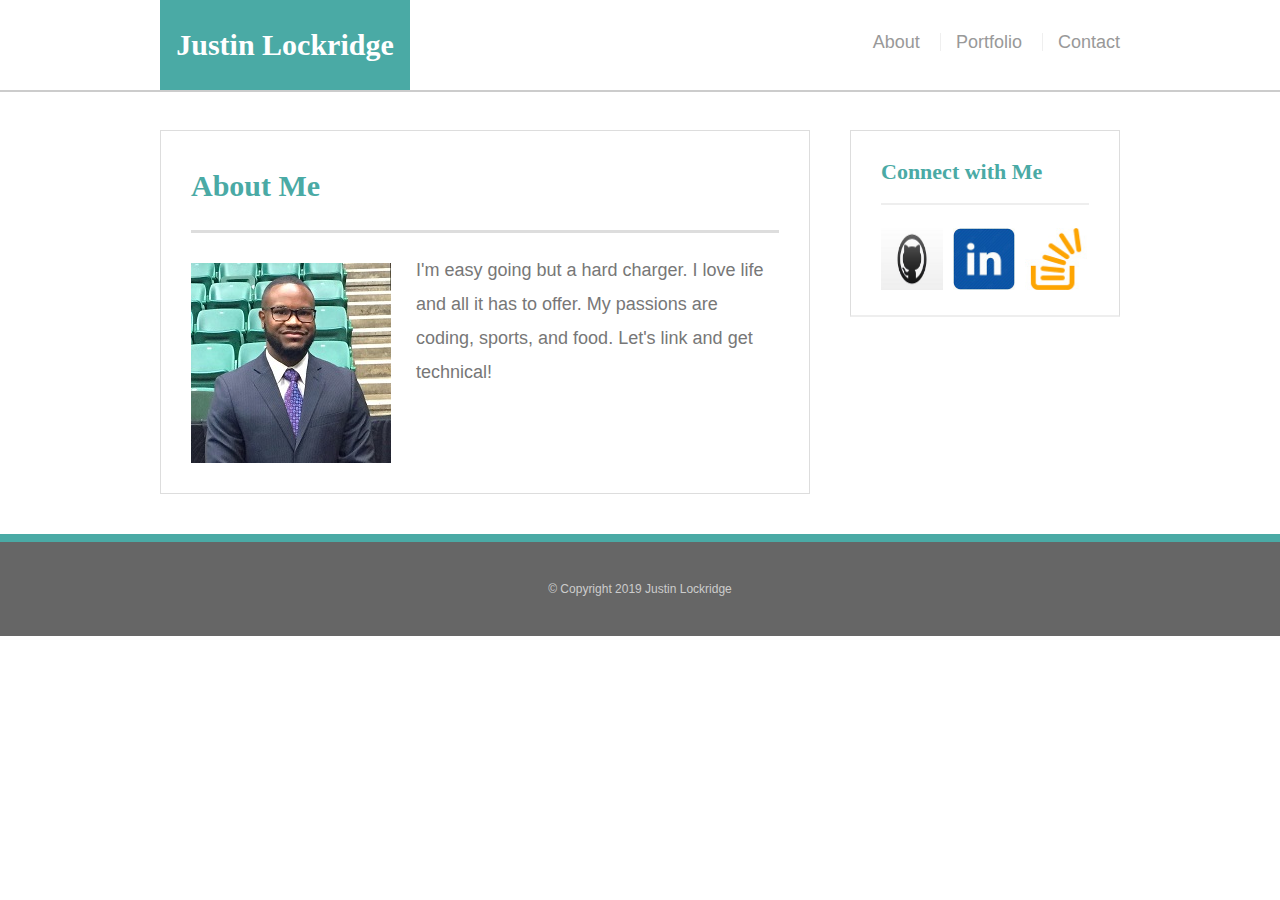
==== index.html @ 74245607 "add contact.html and images/ and index.html and portfolio.html and reset.css and style.css" ====
<!doctype html>
<html lang="en-us">

<head>
  <meta charset="UTF-8">
  <title>About | Justin Lockridge</title>
  <link rel="stylesheet" type="text/css" href="reset.css">
  <link rel="stylesheet" type="text/css" href="style.css">
</head>

<body>

  <header id="masthead">
    <div class="container">
      <a href="index.html" id="logo">Justin Lockridge</a>
      <nav>
        <a href="index.html">About</a>
        <a href="portfolio.html">Portfolio</a>
        <a href="contact.html">Contact</a>
      </nav>
    </div>
  </header>

  <div id="main-container" class="container">
    <section class="main-section">
      <h1>About Me</h1>

      <img src="images/lockridge.jpg" class="auth-image" alt="lockridge picture">

      <p>I'm easy going but a hard charger. I love life and all it has to offer. My passions are coding, sports, and
        food. Let's link and get technical!</p>

    </section>
    <section class="sidebar">
      <div id="connect">
        <h2>Connect with Me</h2>
        <img src="images/github.jpg" class="social" alt="Github">
        <img src="images/linkedin.jpg" class="social" alt="Linkedin">
        <img src="images/stack overflow.jpg" class="social" alt="Stack Overflow">
      </div>
    </section>
  </div>

  <footer>
    <div class="container">
      &copy; Copyright 2019 Justin Lockridge
    </div>
  </footer>
  <body style= "background: url(https://www.duvarkagidimodelleri.gen.tr/wp-content/uploads/2018/04/PWS0107.jpg)">
  </body>
</body>

</html>
---- style.css ----
* {
    box-sizing: border-box;
}

body {
    background: url(https://www.duvarkagidimodelleri.gen.tr/wp-content/uploads/2018/04/PWS0107.jpg);
    font-size: 18px;
    line-height: 34px;
    font-family: Arial, Helvetica, sans-serif;
    color: #777;
}

.container {
    width: 100%;
    max-width: 960px;
    margin: 0 auto;
    clear: both;
}

h1, h2, h3, p {
    margin-bottom: 20px;
}

p:last-child {
    margin-bottom: 0;
}

h1, h2, h3 {
    font-family: 'Georgia', Times, Times New Roman,
    serif;
    font-weight: 700;
    color: #4aaaa5;
}

h1 {
    font-size: 30px;
    line-height: 49px;
    border-bottom: 3px solid #ddd;
    padding-bottom: 20px;
}

h2, h3 {
    font-size: 22px;
}

/*header*/

#masthead {
    background: #fff;
    margin: 0 0 30px;
    z-index: 99;
    color: #fff;
    overflow: auto;
    border-bottom: 2px solid #ccc;
    position: fixed;
    width: 100%;
}

#logo {
    width: 250px;
    height: 90px;
    background: #4aaaa5;
    float: left;
    font-family: Georgia, 'Times New Roman', Times, serif;
    text-align: center;
    line-height: 90px;
    color: #fff;
    font-weight: 700;
    font-size: 30px;
    text-decoration: none;
}

nav {
    float: right;
    margin-top: 25px;
}

nav a {
    color: #999;
    text-decoration: none;
    margin-left: 15px;
    display: inline-block;
    border-left: 1px solid #efefef;
    padding-left: 15px;
    line-height: 18px;
}

nav a:first-child {
    border-left: 0 none;
}

/*main*/
#main-container {
    padding-top: 130px;
}

.main-section {
    background: #fff;
    padding: 30px;
    margin: 0 0 40px 0;
    width: 100%;
    max-width: 650px;
    float: left;
    border: 1px solid #ddd;
}

.auth-image {
    width: 200px;
    height: auto;
    margin-top: 10px;
    float: left;
    margin-right: 25px;
}

/*sidebar*/
.sidebar {
    background: #fff;
    padding: 30px;
    width: 100%;
    max-width: 270px;
    float: right;
    border: 1px solid #ddd;
    margin-bottom: 20px;
}

h3, .sidebar, h2 {
    border-bottom: 2px solid #eee;
    padding-bottom: 20px;
    margin-bottom: 15px;
    line-height: 22px;
}

.social {
    width: 62px;
    height: 62px;
    margin-top: 8px;
    margin-right: 5px;
}

.social:last-child {
    margin-right: 0;
}

/*footer*/

footer {
    background: #666;
    color: #fff;
    padding: 30px 0;
    clear: both;
    border-top: 8px solid #4aaaa5;
    color: #ccc;
    font-size: 12px;
    text-align: center;
    
}

/*portfolio*/
.work {
    width: 274px;
    overflow: auto;
    position: relative;
    float: left;
    margin: 20px 0 25px;
}

.work:nth-child(even) {
    margin-right: 40px;
}

.work img {
    width: 100%;
    border: 0 none;
    opacity: .8;
}
.work h3 {
    border-bottom: 0;
    background: #4aaaa5;
    color: #fff;
    text-align: center;
    position: absolute;
    bottom: 20px;
    padding: 15px;
    width: 100%;
    line-height: 30px;
    margin-bottom: 0;
    font-weight: 300;
}

/*contact*/

#contact-form ul {
    margin-bottom: 20px;
}

label,
input[type=text],
input[tye=email],
textarea {
    display: block;
    width: 100%;
}

input[type=text],
input[tye=email],
textarea {
    height: 35px;
    border: 1px solid #ddd;
    padding: 0 10px;
    font-size: 14px;
}

textarea {
    height: 200px;
}

input[type=submit] {
    background: #4aaaa5;
    border: 0 none;
    color: #fff;
    font-size: 18px;
    padding: 10px 30px;
    cursor: pointer;
}
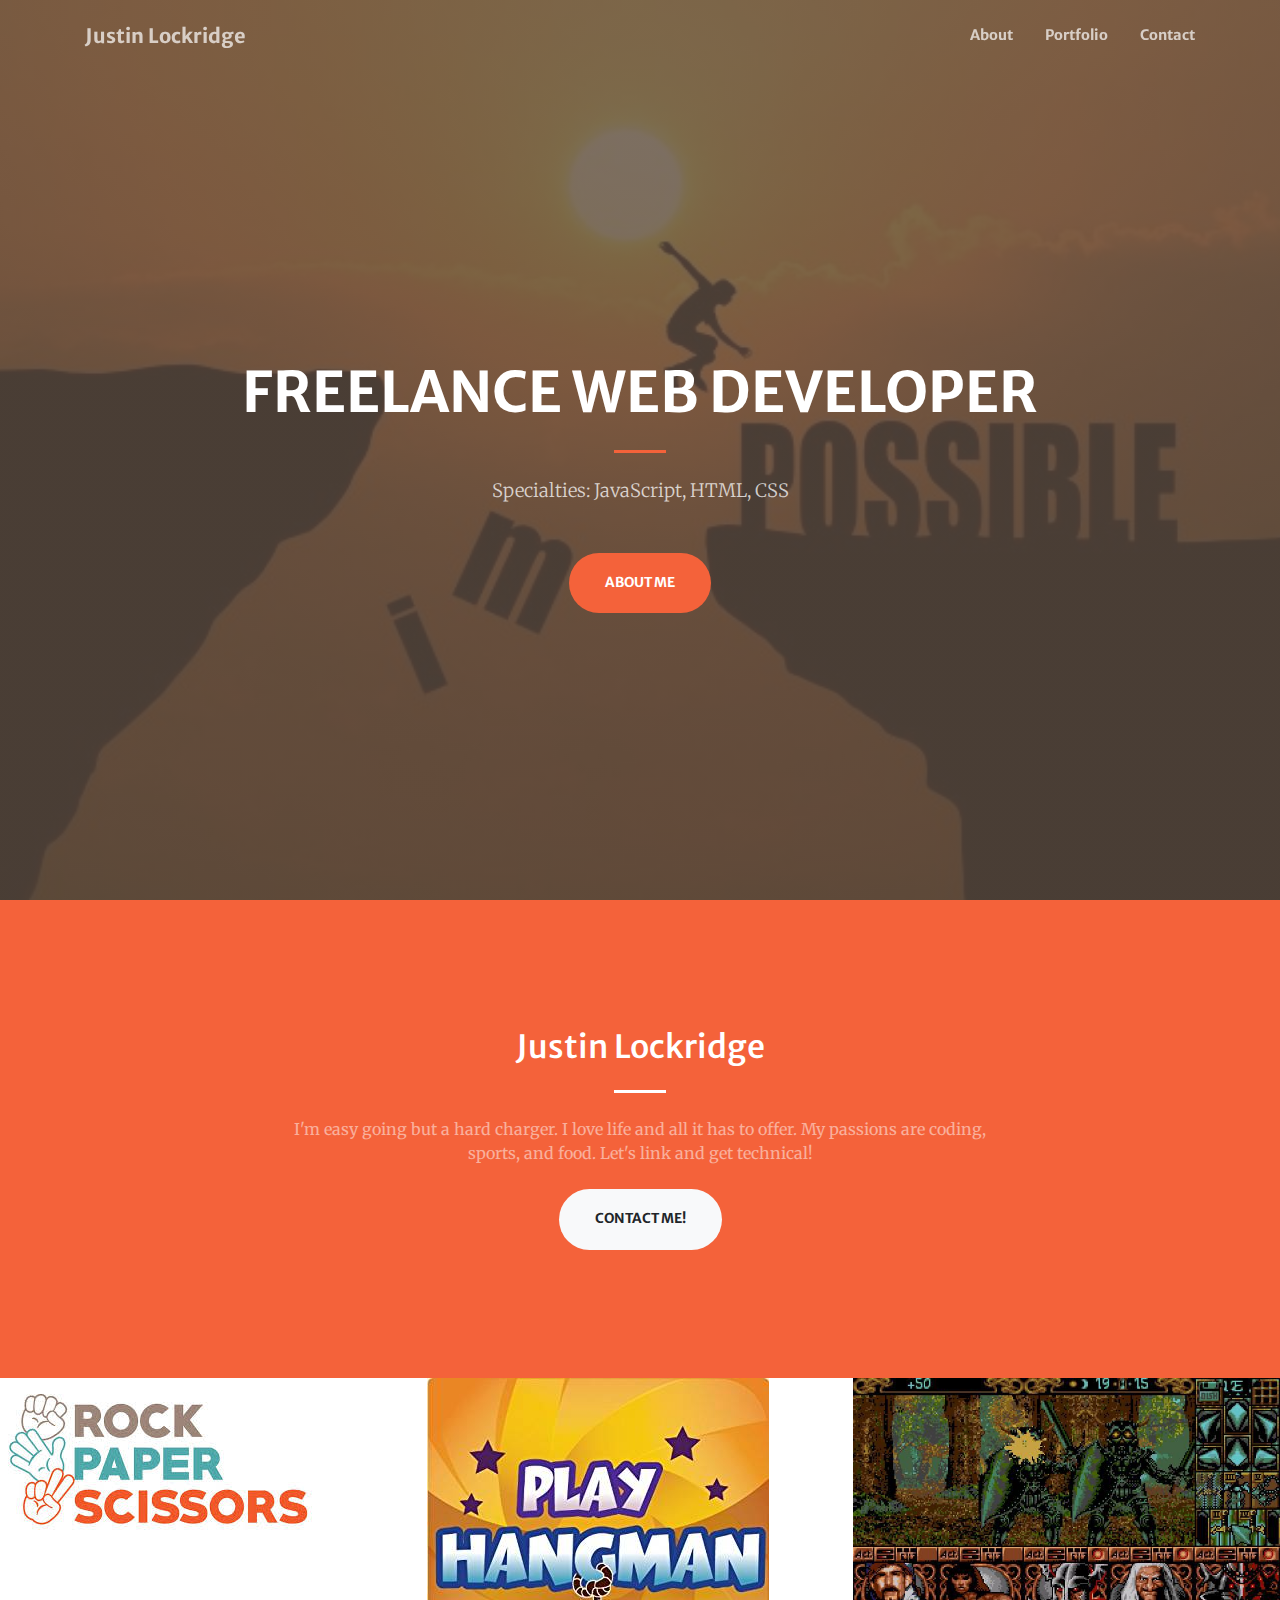
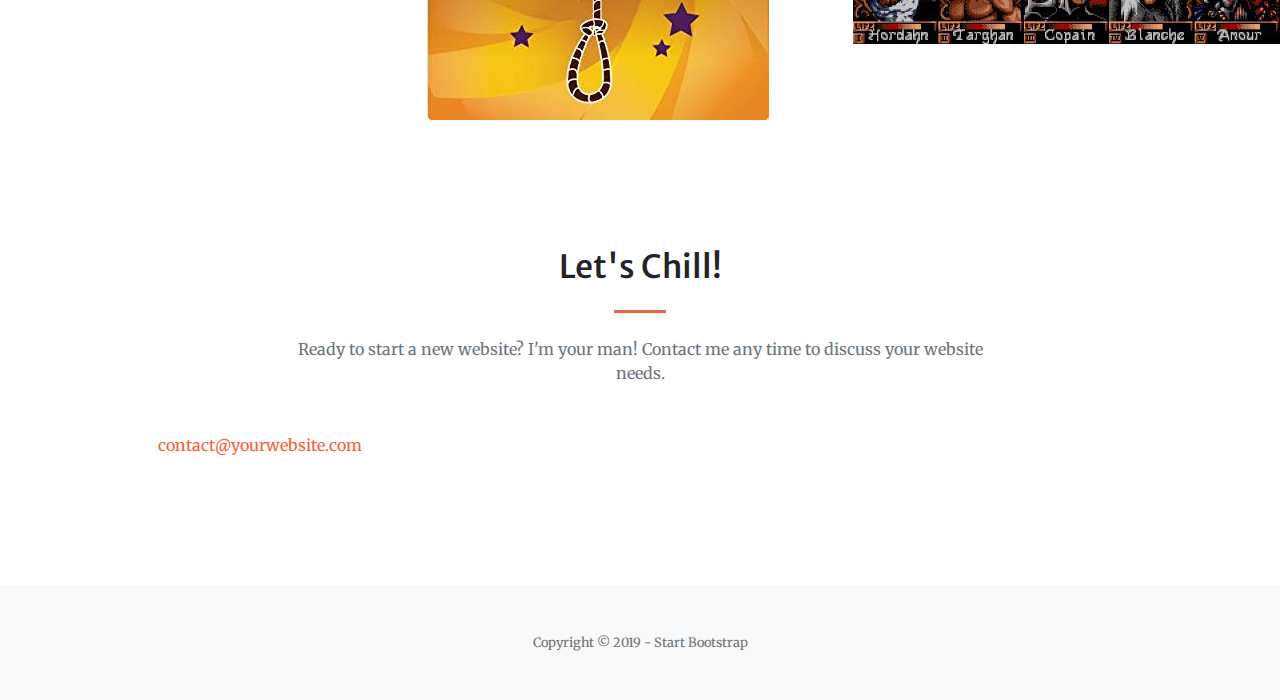
==== commit 4eec6fd7: "edit index.html" ====
--- a/index.html
+++ b/index.html
@@ -1,53 +1,166 @@
-<!doctype html>
-<html lang="en-us">
+<!DOCTYPE html>
+<html lang="en">
 
 <head>
-  <meta charset="UTF-8">
-  <title>About | Justin Lockridge</title>
-  <link rel="stylesheet" type="text/css" href="reset.css">
-  <link rel="stylesheet" type="text/css" href="style.css">
+
+    <meta charset="utf-8">
+    <meta name="viewport" content="width=device-width, initial-scale=1, shrink-to-fit=no">
+    <meta name="description" content="">
+    <meta name="author" content="">
+
+    <title>Justin Lockridge</title>
+
+    <!-- Font Awesome Icons -->
+    <link href="vendor/fontawesome-free/css/all.min.css" rel="stylesheet" type="text/css">
+
+    <!-- Google Fonts -->
+    <link href="https://fonts.googleapis.com/css?family=Merriweather+Sans:400,700" rel="stylesheet">
+    <link href='https://fonts.googleapis.com/css?family=Merriweather:400,300,300italic,400italic,700,700italic'
+        rel='stylesheet' type='text/css'>
+
+    <!-- Plugin CSS -->
+    <link href="vendor/magnific-popup/magnific-popup.css" rel="stylesheet">
+
+    <!-- Theme CSS - Includes Bootstrap -->
+    <link href="css/creative.css" rel="stylesheet">
+
 </head>
 
-<body>
+<body id="page-top">
 
-  <header id="masthead">
-    <div class="container">
-      <a href="index.html" id="logo">Justin Lockridge</a>
-      <nav>
-        <a href="index.html">About</a>
-        <a href="portfolio.html">Portfolio</a>
-        <a href="contact.html">Contact</a>
-      </nav>
-    </div>
-  </header>
+    <!-- Navigation -->
+    <nav class="navbar navbar-expand-lg navbar-light fixed-top py-3" id="mainNav">
+        <div class="container">
+            <a class="navbar-brand js-scroll-trigger" href="#page-top">Justin Lockridge</a>
+            <button class="navbar-toggler navbar-toggler-right" type="button" data-toggle="collapse"
+                data-target="#navbarResponsive" aria-controls="navbarResponsive" aria-expanded="false"
+                aria-label="Toggle navigation">
+                <span class="navbar-toggler-icon"></span>
+            </button>
+            <div class="collapse navbar-collapse" id="navbarResponsive">
+                <ul class="navbar-nav ml-auto my-2 my-lg-0">
+                    <li class="nav-item">
+                        <a class="nav-link js-scroll-trigger" href="#about">About</a>
+                    </li>
+                    <li class="nav-item">
+                        <a class="nav-link js-scroll-trigger" href="#portfolio">Portfolio</a>
+                    </li>
+                    <li class="nav-item">
+                        <a class="nav-link js-scroll-trigger" href="#contact">Contact</a>
+                    </li>
+                </ul>
+            </div>
+        </div>
+    </nav>
 
-  <div id="main-container" class="container">
-    <section class="main-section">
-      <h1>About Me</h1>
+    <!-- Masthead -->
+    <header class="masthead">
+        <div class="container h-100">
+            <div class="row h-100 align-items-center justify-content-center text-center">
+                <div class="col-lg-10 align-self-end">
+                    <h1 class="text-uppercase text-white font-weight-bold">Freelance Web Developer</h1>
+                    <hr class="divider my-4">
+                </div>
+                <div class="col-lg-8 align-self-baseline">
+                    <p class="text-white-75 font-weight-light mb-5">Specialties: JavaScript, HTML, CSS</p>
+                    <a class="btn btn-primary btn-xl js-scroll-trigger" href="#about">About Me</a>
+                </div>
+            </div>
+        </div>
+    </header>
 
-      <img src="images/lockridge.jpg" class="auth-image" alt="lockridge picture">
+    <!-- About Section -->
+    <section class="page-section bg-primary" id="about">
+        <div class="container">
+            <div class="row justify-content-center">
+                <div class="col-lg-8 text-center">
+                    <h2 class="text-white mt-0">Justin Lockridge</h2>
+                    <hr class="divider light my-4">
+                    <p class="text-white-50 mb-4">I'm easy going but a hard charger. I love life and all it has to
+                        offer. My passions are coding, sports, and food. Let's link and get technical!</p>
+                    <a class="btn btn-light btn-xl js-scroll-trigger" href="#contact">Contact Me!</a>
+                </div>
+            </div>
+        </div>
+    </section>
 
-      <p>I'm easy going but a hard charger. I love life and all it has to offer. My passions are coding, sports, and
-        food. Let's link and get technical!</p>
+    <!-- Portfolio Section -->
+    <section id="portfolio">
+        <div class="container-fluid p-0">
+            <div class="row no-gutters">
+                <div class="col-lg-4 col-sm-6">
+                    <a class="portfolio-box" href="img/portfolio/fullsize/RPS.jpg">
+                        <img class="img-fluid" src="img/portfolio/thumbnails/RPS.jpg" alt="">
+                        <div class="portfolio-box-caption">
+                            <div class="project-name">
+                                Rock, Paper, Scissors
+                            </div>
+                        </div>
+                    </a>
+                </div>
+                <div class="col-lg-4 col-sm-6">
+                    <a class="portfolio-box" href="img/portfolio/fullsize/Hangman.jpg">
+                        <img class="img-fluid" src="img/portfolio/thumbnails/Hangman.jpg" alt="">
+                        <div class="portfolio-box-caption">
+                            <div class="project-name">
+                                Hangman
+                            </div>
+                        </div>
+                    </a>
+                </div>
+                <div class="col-lg-4 col-sm-6">
+                    <a class="portfolio-box" href="img/portfolio/fullsize/RPG.jpg">
+                        <img class="img-fluid" src="img/portfolio/thumbnails/RPG.jpg" alt="">
+                        <div class="portfolio-box-caption p-3">
+                            <div class="project-name">
+                                RPG Game
+                            </div>
+                        </div>
+                    </a>
+                </div>
+            </div>
+        </div>
+    </section>
 
+    <!-- Contact Section -->
+    <section class="page-section" id="contact">
+        <div class="container">
+            <div class="row justify-content-center">
+                <div class="col-lg-8 text-center">
+                    <h2 class="mt-0">Let's Chill!</h2>
+                    <hr class="divider my-4">
+                    <p class="text-muted mb-5">Ready to start a new website? I'm your man! Contact me any time to
+                        discuss your website needs.</p>
+                </div>
+            </div>
+            <div class="row">
+                <div class="col-lg-4 mr-auto text-center">
+                    <i class="fas fa-envelope fa-3x mb-3 text-muted"></i>
+                    <!-- Make sure to change the email address in anchor text AND the link below! -->
+                    <a class="d-block" href="mailto:contact@yourwebsite.com">contact@yourwebsite.com</a>
+                </div>
+            </div>
+        </div>
     </section>
-    <section class="sidebar">
-      <div id="connect">
-        <h2>Connect with Me</h2>
-        <img src="images/github.jpg" class="social" alt="Github">
-        <img src="images/linkedin.jpg" class="social" alt="Linkedin">
-        <img src="images/stack overflow.jpg" class="social" alt="Stack Overflow">
-      </div>
-    </section>
-  </div>
 
-  <footer>
-    <div class="container">
-      &copy; Copyright 2019 Justin Lockridge
-    </div>
-  </footer>
-  <body style= "background: url(https://www.duvarkagidimodelleri.gen.tr/wp-content/uploads/2018/04/PWS0107.jpg)">
-  </body>
+    <!-- Footer -->
+    <footer class="bg-light py-5">
+        <div class="container">
+            <div class="small text-center text-muted">Copyright &copy; 2019 - Start Bootstrap</div>
+        </div>
+    </footer>
+
+    <!-- Bootstrap core JavaScript -->
+    <script src="vendor/jquery/jquery.min.js"></script>
+    <script src="vendor/bootstrap/js/bootstrap.bundle.min.js"></script>
+
+    <!-- Plugin JavaScript -->
+    <script src="vendor/jquery-easing/jquery.easing.min.js"></script>
+    <script src="vendor/magnific-popup/jquery.magnific-popup.min.js"></script>
+
+    <!-- Custom scripts for this template -->
+    <script src="js/creative.min.js"></script>
+
 </body>
 
 </html>